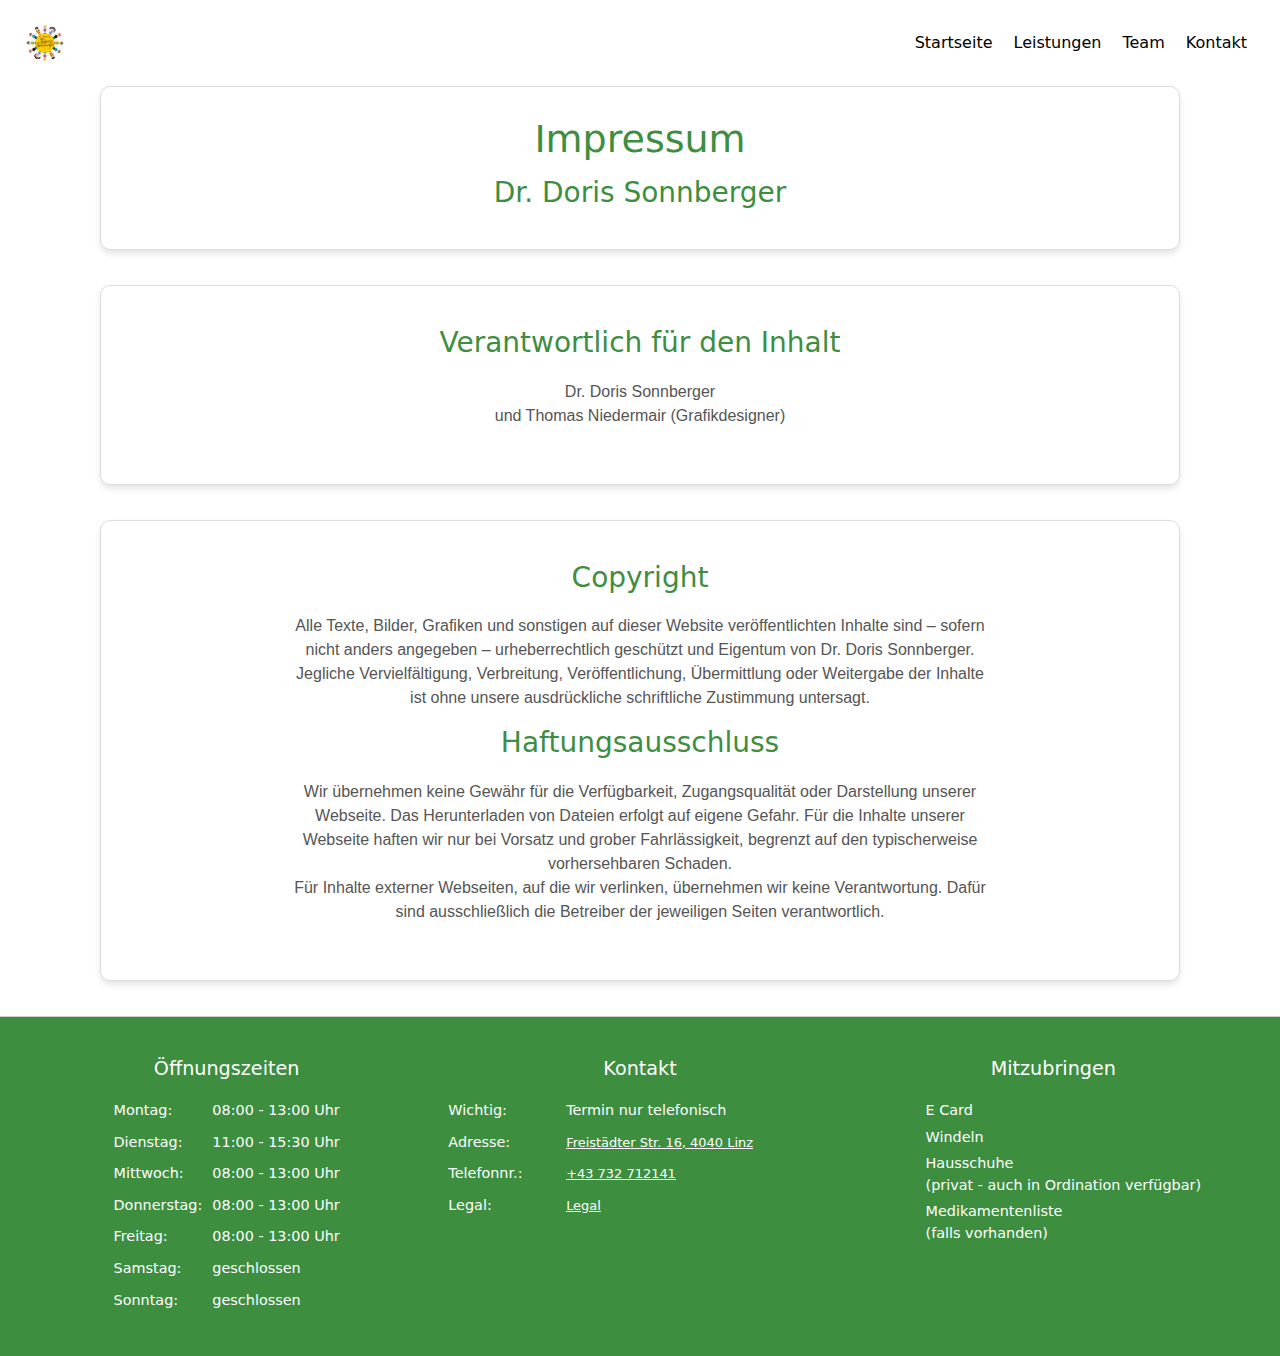
==== impressum.html @ 09838071 "erste Anpassungen" ====
<!doctype html>
<html>
<head>
<meta charset="UTF-8">
<title>DorisSonnbergerWebsite</title>

<meta name="viewport" content="width=device-width, initial-scale=1.0">
	
	<!-- Latest compiled and minified CSS -->
<link href="Datein/bootstrap-5.1.3-dist/css/bootstrap.min.css" rel="stylesheet">

	<!-- Latest compiled JavaScript -->
<script src="Datein/bootstrap-5.1.3-dist/js/bootstrap.bundle.min.js" rel="stylesheet"></script>
	
<link href="styles.css" rel="stylesheet" type="text/css">
	
	<!--FavIcon-->
<link rel="icon" type="image/x-icon" href="Datein/Logo.png">
	
	<!--FontAwsome-->
<link href="Datein/fontawesome-free-6.0.0-beta2-web/css/all.min.css" rel="stylesheet">
	
 <style>
	  .navbar-nav {margin-left: auto;}
 </style>
 <link rel="icon" type="image/x-icon" href="Datein/Bilder/Logo/Logo.png">
</head>
	
<body>
<div class="content fade-in">
<header>
	<div class="header">
		
<!-- Anfang Navbar-->
<nav class="navbar navbar-expand-md">
  <div class="container-fluid">

    <a class="navbar-brand" href="index.html"> 
		<img src="Datein/Bilder/Logo/sonnberger logo.png" alt="Logo" width="50px">
	</a>
	  
		<button class="navbar-toggler" type="button" data-bs-toggle="collapse" data-bs-target="#collapsibleNavbar">
			<span class="navbar-toggler-icon"></span>
		</button>
	  
    <div class="collapse navbar-collapse" id="collapsibleNavbar">
		
		<ul class="navbar-nav ml-auto ">
			<li class="nav-item">
			  <a class="nav-link" href="index.html">Startseite</a>
			</li>
			<li class="nav-item">
			  <a class="nav-link" href="leistungen.html">Leistungen</a>
			</li>
			<li class="nav-item">
			  <a class="nav-link" href="team.html">Team</a>
			</li>
			<li class="nav-item">
			  <a class="nav-link" href="kontakt.html">Kontakt</a>
			</li> 
     	</ul>
		
	</div>
  </div>
</nav>
<!-- Ende Navbar-->
		
	</div>
</header>
	

<!-- Legales -->
<section id="legal-section">
	<div class="legal-box">
		<h1>Impressum</h1>
		<h2>Dr. Doris Sonnberger</h2>
	</div>
</section>

<section id="legal-section">
	<div class="legal-box">
		<h2>Verantwortlich für den Inhalt</h2>
		<p>Dr. Doris Sonnberger <br>
			und Thomas Niedermair (Grafikdesigner)</p>
		</div>
</section>

<section id="legal-section">
	<div class="legal-box">
		<h2>Copyright</h3>
		<p>Alle Texte, Bilder, Grafiken und sonstigen auf dieser Website veröffentlichten Inhalte sind – sofern nicht anders angegeben – urheberrechtlich geschützt und Eigentum von Dr. Doris Sonnberger. 
			<br>Jegliche Vervielfältigung, Verbreitung, Veröffentlichung, Übermittlung oder Weitergabe der Inhalte ist ohne unsere ausdrückliche schriftliche Zustimmung untersagt.</p>
		<h2>Haftungsausschluss</h2>
		<p>Wir übernehmen keine Gewähr für die Verfügbarkeit, Zugangsqualität oder Darstellung unserer Webseite. Das Herunterladen von Dateien erfolgt auf eigene Gefahr. Für die Inhalte unserer Webseite haften wir nur bei Vorsatz und grober Fahrlässigkeit, begrenzt auf den typischerweise vorhersehbaren Schaden. 
			<br> Für Inhalte externer Webseiten, auf die wir verlinken, übernehmen wir keine Verantwortung. Dafür sind ausschließlich die Betreiber der jeweiligen Seiten verantwortlich.</p>
		
	</div>
</section>



<!--footer-->
<footer class="footer">
	<div class="footer-column">
		<h4>Öffnungszeiten</h4>
		<table class="opening-hours-footer">
			<tr>
				<td>Montag:</td>
				<td>08:00 - 13:00 Uhr</td>
			</tr>
			<tr>
				<td>Dienstag:</td>
				<td>11:00 - 15:30 Uhr</td>
			</tr>
			<tr>
				<td>Mittwoch:</td>
				<td>08:00 - 13:00 Uhr</td>
			</tr>
			<tr>
				<td>Donnerstag:</td>
				<td>08:00 - 13:00 Uhr</td>
			</tr>
			<tr>
				<td>Freitag:</td>
				<td>08:00 - 13:00 Uhr</td>
			</tr>
			<tr>
				<td>Samstag:</td>
				<td>geschlossen</td>
			</tr>
			<tr>
				<td>Sonntag:</td>
				<td>geschlossen</td>
			</tr>
		</table>
	</div>
	<div class="footer-column">
	  <h4>Kontakt</h4>
	  <table class="contact-table">
		  <tr>
			  <td>Wichtig:</td>
			  <td>Termin nur telefonisch</td>
		  </tr>
		  <tr>
			  <td>Adresse:</td>
			  <td><a href="https://maps.app.goo.gl/3FCuXQUCdvcTWkcQA" target="_blank">
				  Freistädter Str. 16, 4040 Linz
			  </a></td>
		  </tr>
		  <tr>
			  <td>Telefonnr.:</td>
			  <td><a href="tel:+43732712141">+43 732 712141</a></td>
		  </tr>
		  <tr>
			  <td>Legal:</td>
			  <td><a href="legal.html" target="_blank">Legal</a></td>
		  </tr>
	  </table>
	</div>
	<div class="footer-column">
		<h4>Mitzubringen</h4>
		<ul>
			<li>E Card</li>
			<li>Windeln</li>
			<li>Hausschuhe <br>
			  (privat - auch in Ordination verfügbar)</li>
      		<li>Medikamentenliste <br>
        		(falls vorhanden)</li>
		</ul>
	</div>
</footer>

</div>
</body>
</html>
---- styles.css ----
/* merriweather-regular - latin */
@font-face {
  font-family: 'Merriweather';
  font-style: normal;
  font-weight: 400;
  src: url('../Angabe/fonts/merriweather-v30-latin/merriweather-v30-latin-regular.eot'); /* IE9 Compat Modes */
  src: local(''),
       url('../Angabe/fonts/merriweather-v30-latin/merriweather-v30-latin-regular.eot?#iefix') format('embedded-opentype'), /* IE6-IE8 */
       url('../Angabe/fonts/merriweather-v30-latin/merriweather-v30-latin-regular.woff2') format('woff2'), /* Super Modern Browsers */
       url('../Angabe/fonts/merriweather-v30-latin/merriweather-v30-latin-regular.woff') format('woff'), /* Modern Browsers */
       url('../Angabe/fonts/merriweather-v30-latin/merriweather-v30-latin-regular.ttf') format('truetype'), /* Safari, Android, iOS */
       url('../Angabe/fonts/merriweather-v30-latin/merriweather-v30-latin-regular.svg#Merriweather') format('svg'); /* Legacy iOS */
}
/* merriweather-italic - latin */
@font-face {
  font-family: 'Merriweather';
  font-style: italic;
  font-weight: 400;
  src: url('../Angabe/fonts/merriweather-v30-latin/merriweather-v30-latin-italic.eot'); /* IE9 Compat Modes */
  src: local(''),
       url('../Angabe/fonts/merriweather-v30-latin/merriweather-v30-latin-italic.eot?#iefix') format('embedded-opentype'), /* IE6-IE8 */
       url('../Angabe/fonts/merriweather-v30-latin/merriweather-v30-latin-italic.woff2') format('woff2'), /* Super Modern Browsers */
       url('../Angabe/fonts/merriweather-v30-latin/merriweather-v30-latin-italic.woff') format('woff'), /* Modern Browsers */
       url('../Angabe/fonts/merriweather-v30-latin/merriweather-v30-latin-italic.ttf') format('truetype'), /* Safari, Android, iOS */
       url('../Angabe/fonts/merriweather-v30-latin/merriweather-v30-latin-italic.svg#Merriweather') format('svg'); /* Legacy iOS */
}

/* montserrat-200 - latin */
@font-face {
  font-family: 'Montserrat';
  font-style: normal;
  font-weight: 200;
  src: url('../Angabe/fonts/montserrat-v25-latin/montserrat-v25-latin-200.eot'); /* IE9 Compat Modes */
  src: local(''),
       url('../Angabe/fonts/montserrat-v25-latin/montserrat-v25-latin-200.eot?#iefix') format('embedded-opentype'), /* IE6-IE8 */
       url('../Angabe/fonts/montserrat-v25-latin/montserrat-v25-latin-200.woff2') format('woff2'), /* Super Modern Browsers */
       url('../Angabe/fonts/montserrat-v25-latin/montserrat-v25-latin-200.woff') format('woff'), /* Modern Browsers */
       url('../Angabe/fonts/montserrat-v25-latin/montserrat-v25-latin-200.ttf') format('truetype'), /* Safari, Android, iOS */
       url('../Angabe/fonts/montserrat-v25-latin/montserrat-v25-latin-200.svg#Montserrat') format('svg'); /* Legacy iOS */
}
/* montserrat-regular - latin */
@font-face {
  font-family: 'Montserrat';
  font-style: normal;
  font-weight: 400;
  src: url('../Angabe/fonts/montserrat-v25-latin/montserrat-v25-latin-regular.eot'); /* IE9 Compat Modes */
  src: local(''),
       url('../Angabe/fonts/montserrat-v25-latin/montserrat-v25-latin-regular.eot?#iefix') format('embedded-opentype'), /* IE6-IE8 */
       url('../Angabe/fonts/montserrat-v25-latin/montserrat-v25-latin-regular.woff2') format('woff2'), /* Super Modern Browsers */
       url('../Angabe/fonts/montserrat-v25-latin/montserrat-v25-latin-regular.woff') format('woff'), /* Modern Browsers */
       url('../Angabe/fonts/montserrat-v25-latin/montserrat-v25-latin-regular.ttf') format('truetype'), /* Safari, Android, iOS */
       url('../Angabe/fonts/montserrat-v25-latin/montserrat-v25-latin-regular.svg#Montserrat') format('svg'); /* Legacy iOS */
}
/* montserrat-800 - latin */
@font-face {
  font-family: 'Montserrat';
  font-style: normal;
  font-weight: 800;
  src: url('../Angabe/fonts/montserrat-v25-latin/montserrat-v25-latin-800.eot'); /* IE9 Compat Modes */
  src: local(''),
       url('../Angabe/fonts/montserrat-v25-latin/montserrat-v25-latin-800.eot?#iefix') format('embedded-opentype'), /* IE6-IE8 */
       url('../Angabe/fonts/montserrat-v25-latin/montserrat-v25-latin-800.woff2') format('woff2'), /* Super Modern Browsers */
       url('../Angabe/fonts/montserrat-v25-latin/montserrat-v25-latin-800.woff') format('woff'), /* Modern Browsers */
       url('../Angabe/fonts/montserrat-v25-latin/montserrat-v25-latin-800.ttf') format('truetype'), /* Safari, Android, iOS */
       url('../Angabe/fonts/montserrat-v25-latin/montserrat-v25-latin-800.svg#Montserrat') format('svg'); /* Legacy iOS */
}

/* montserrat-900 - latin */
@font-face {
  font-family: 'Montserrat';
  font-style: normal;
  font-weight: 900;
  src: url('../Abgabe/fonts/montserrat-v25-latin/montserrat-v25-latin-900.eot'); /* IE9 Compat Modes */
  src: local(''),
       url('../Abgabe/fonts/montserrat-v25-latin/montserrat-v25-latin-900.eot?#iefix') format('embedded-opentype'), /* IE6-IE8 */
       url('../Abgabe/fonts/montserrat-v25-latin/montserrat-v25-latin-900.woff2') format('woff2'), /* Super Modern Browsers */
       url('../Abgabe/fonts/montserrat-v25-latin/montserrat-v25-latin-900.woff') format('woff'), /* Modern Browsers */
       url('../Abgabe/fonts/montserrat-v25-latin/montserrat-v25-latin-900.ttf') format('truetype'), /* Safari, Android, iOS */
       url('../Abgabe/fonts/montserrat-v25-latin/montserrat-v25-latin-900.svg#Montserrat') format('svg'); /* Legacy iOS */
}



html {
    scroll-behavior: smooth;}

html, body {
        width: 100%;
        overflow-x: hidden;}

/*Fade in Animation bei Webiste*/
.fade-in {
    animation: fadeIn 1s forwards;}
.fade-out {
    animation: fadeOut 1s forwards;}
@keyframes fadeIn {
    from {
        opacity: 0;}
    to {
        opacity: 1;}}
@keyframes fadeOut {
    from {
        opacity: 1;
    }
    to {
        opacity: 0;
    }}





/* Navbar Eigenschaften */
.navbar-nav a {
    font-weight: 400;
	color:black;
	margin-right: 5px;}

.navbar-nav a:hover {
	color:#3d8e3f;
	transform: scale(1);
	transition: 0.3s;}

.navbar-collapse {
    justify-content: flex-end;}

.navbar-nav {
    display: flex;
    flex-direction: column;}

.nav-link {
    text-align: right;
    transition: none;
    padding: 10px 15px;}

.navbar-toggler {
    border: none;}

.navbar-toggler .navbar-toggler-icon {
    background-color: transparent;
    width: 30px;
    height: 3px;
    position: relative;
    display: block;}

.navbar-toggler .navbar-toggler-icon:before,
.navbar-toggler .navbar-toggler-icon:after {
    content: '';
    background-color: black;
    display: block;
    height: 3px;
    width: 100%;
    position: absolute;
    left: 0;}

.navbar-toggler .navbar-toggler-icon:before {
    top: -8px;}

.navbar-toggler .navbar-toggler-icon:after {
    top: 8px;}

.navbar-toggler:focus {
    outline: none; 
    box-shadow: 0 0 0 0px rgba(0, 0, 0, 0.3);}
    
/* Aktive Seite hervorheben */
.navbar-nav .active {
    font-weight: bold;
    color: #4ea64f;
    border-bottom: 2px solid #4ea64f;
}

@media (prefers-color-scheme: dark) {
    .navbar-toggler .navbar-toggler-icon:before,
    .navbar-toggler .navbar-toggler-icon:after {
        background-color: #4ea64f;
    }

    .navbar-nav .active {
        color: #4ea64f;
        border-bottom: 2px solid #4ea64f;
    }
}

@media (prefers-color-scheme: light) {
    .navbar {
        background-color: white !important;
    }

    .navbar-nav a {
        color: black;
    }

    .navbar-toggler .navbar-toggler-icon:before,
    .navbar-toggler .navbar-toggler-icon:after {
        background-color: #3d8e3f;
    }

    .navbar-nav .active {
        color: #3d8e3f;
        border-bottom: 2px solid #3d8e3f;
    }
}
/* Header Eigenschaften */
.header {
	background-color:white;
	padding-top: 5px;
	padding-bottom: 5px;
	padding-right: 20px;
	padding-left: 20px;}

header h2 {
	text-align: center;
	font-family: Montserrat;
	font-weight: 800;
	font-size: 80px;
	color: whitesmoke;
	padding-top: 10px;
	padding-bottom: 40px;}

.header-text {
    text-align: center;}

header h4 {
	text-align: center;
	font-family: Merriweather;
	font-style: italic;
	color: whitesmoke;
	padding-top: 300px;}

#HinweisKrass {
    align-items: flex-start;
    border-radius: 10px;
    padding: 20px;
    margin-left: 70px;
    margin-right: 70px;
    box-shadow: 0 4px 6px rgba(0, 0, 0, 0.1);
    text-align: center;
    background-color: #3d8e3f;
    margin-bottom: 20px;}

#HinweisKrass h1 {
    text-align: center;
    color: #fff;
    margin-bottom: -10px;}

#HinweisKrass p {
    text-align: center;
    color: #fff;
    margin-bottom: -3px;}

#HinweisUrlaub {
    background-color: #fff;
    border-radius: 10px;
    padding: 20px;
    margin-left: 75px;
    margin-right: 75px;
    box-shadow: 0 4px 6px rgba(0, 0, 0, 0.1);
    text-align: center;
    background-color: #fff;
    margin-bottom: 20px;}

#HinweisUrlaub h1 {
    text-align: center;
    margin-bottom: -10px;}

#HinweisUrlaub p {
    margin-bottom: -3px;}

#HinweisPrivat {
    align-content: center ;
    background-color: #fff;
    border-radius: 10px;
    padding: 20px;
    margin-left: 75px;
    margin-right: 75px;
    box-shadow: 0 4px 6px rgba(0, 0, 0, 0.1);
    text-align: center;
    background-color: #fff;}

#HinweisPrivat h1 {
    text-align: center;
    margin-bottom: -10px;}

#HinweisPrivat{
    margin-bottom: -3px;}

@media (max-width: 768px) {
    #HinweisKrass {
        margin-left: 30px;
        margin-right: 30px;
    }

    #HinweisUrlaub {        
        margin-left: 30px;
        margin-right: 30px;
    }

    #HinweisPrivat {
        margin-left: 30px;
        margin-right: 30px;
    }}


#Öffnungszeiten {
    background-color: white;
    padding-top: 85px;
    padding-bottom: 30px;
    color: #3d8e3f;
    text-align: center;
	font-family:Sleep‚‚‚‚montserrat;
	font-style: normal;;}

@media (max-width: 800px) {
    #picture {
	background-repeat:no-repeat;
	background-size:auto;
	background-position: left;}}

.container-fluid {
	padding-left: 0;
	padding-right: 0;
align-items: center;}


#picture {
	background-image: url("Datein/kelly-sikkema-TtsKN6qSf9A-unsplash.jpg");
	background-repeat:no-repeat;
	background-size: cover;
	background-position: center;
	padding-bottom: 800px;
	margin-left: 0px;
	display: block;}

h2 {
        text-align: center;
        padding-top: 40px;
        padding-bottom: 10px;
    }
    
h3 {
        text-align: center;
        font-family: 'Montserrat', sans-serif;
        font-weight: 600;
        font-size: 60px;
    }
    
.leistungen-tabelle {
        width: 100%;
        border-collapse: collapse;
        margin-bottom: 40px;
        margin-top: 20px;
    }
    
.leistungen-tabelle thead {
        background-color: #4CAF50;
        color: white;
    }
    
.leistungen-tabelle th, .leistungen-tabelle td {
        padding: 12px;
        text-align: left;
        border: 1px solid #ddd;
    }
    
.leistungen-tabelle tbody tr:nth-child(even) {
        background-color: #f2f2f2;
    }
    
.leistungen-tabelle tbody tr:hover {
        background-color: #e0f7fa;
    }
    
p {
        text-align: center;
        font-family: 'Arial', sans-serif;
        color: #666;
        padding-top: 20px;
    }
#Portfolio {
	text-align: center;
	background-color: lightslategray;
	padding-bottom: 50px;
	padding-top: 50px;}

.circle {
	text-align: center;
	color: white;
	scale: 280%;
	padding-bottom: 20px;
	padding-top: 20px;
	padding-left: 1px;}

.fa-solid {
	border-radius: 50%;
	background-color: #3d8e3f;
	height: 25px;
	width: 25px;
	padding-top: 4px;}

.column {
	box-sizing: border-box !important;
	padding-bottom: 40px !important;
	padding: 0px !important;
	margin: 10px !important;
	padding-right: 0px !important;
	padding-left: 0px !important;}

#Services {
	padding-bottom: 100px;
	padding-top: 100px;}

#ScrollSection {
    display: flex;
    justify-content: space-around;
    margin-top: 20px;}
    
#ScrollSection h2 {
    cursor: pointer;}


#ScrollSection {
        background-color: white;
        color: black;}

#ScrollSection a:hover {
    color:#3d8e3f;
	transform: scale(1);
	transition: 0.3s;}

#ScrollSection h2 a {
        color: black;
        text-decoration: none;
        font-weight: normal;}

.portrait img {
    width: 100%;
    height: auto;
    aspect-ratio: 3 / 4; /* Einheitliches Verhältnis für alle Portraits */}

.details {
    padding: 15px;
    text-align: center;}

.details h3 {
    margin-bottom: 10px;
    font-size: 1.2em;
    color: #333;}

.details p {
    margin-bottom: 8px;
    font-size: 0.9em;
    color: #666;}


    
/* Kleinere Karten nebeneinander */
.small-cards {
    display: flex;
    justify-content: space-around;
    width: 100%;}

.card img {
    width: 100%;
    border-radius: 50%;
    margin-bottom: 15px;
}



.team-cards {
    display: flex;
    justify-content:center;
    gap: 30px; /* Gleichmäßiger Abstand zwischen den Karten */
    flex-wrap: wrap;
    width: 100%;
}

.doctor {box-shadow: 0 4px 8px rgba(199, 149, 21, 0.1);}

.leistungen-cards {
    display: flex;
    flex-wrap: wrap;
    justify-content: space-between;
    gap: 30px; /* Mehr Platz zwischen den Karten */
}

#Leistungen {
    padding-top: 50px;
    padding-bottom: 80px;
}


/* Responsive Design: Anpassung für mobile Geräte */
@media (max-width: 768px) {
    .leistungen-cards {
        justify-content: center; /* Zentriert die Karten auf mobilen Geräten */
    }
    
    .card {
        width: 100%; /* Karten nehmen die volle Breite auf mobilen Geräten ein */
        max-width: 500px; /* Optional: Setze eine maximale Breite für die Karten */
    }
}

.card {
    background-color: #ffffff;
    border: 1px solid #ddd;
    border-radius: 8px;
    width: 30%; /* Jede Karte nimmt 30% der Breite ein */
    padding: 20px;
    box-shadow: 0 4px 8px rgba(0, 0, 0, 0.1);
    text-align: center;
    transition: transform 0.3s ease-in-out; /* Übergang auch im normalen Zustand */}

.card h3 {
    font-size: 18px;
    margin-bottom: -6px;}

.card:hover {
    transform: translateY(-10px);}
    

.details {
    text-align: center;
}

.dauer {margin-top: 20px; /* Mehr Abstand zum restlichen Text */
            font-weight: bold;
            color: #4CAF50;}

/* Responsive Design für Mobilgeräte */
@media (max-width: 768px) {
    .team-cards {
        flex-direction: column;
        align-items: center;
        gap: 20px; /* Gleicher Abstand zwischen den Karten auf mobilen Geräten */
    }

    .card {
        width: 75%;
        max-width: 500px; /* Optional: Setze eine maximale Breite für die Karten */
    }
}

#Portraits {
    padding-top: 85px;
    padding-bottom: 70px;;}

/* Footer Styling */
.footer {
    background-color: #3d8e3f;
    padding: 30px 20px;
    display: flex;
    justify-content: space-between;
    align-items: flex-start;
    flex-wrap: wrap;
    border-top: 0.5px solid #ccc;
}

.footer-column {
    flex: 1;
    margin: 10px;
    min-width: 200px;
    display: flex;
    flex-direction: column;
    align-items: center; /* Zentriert den Inhalt der Spalte */
}

.footer-column h4 {
    font-size: 1.2em;
    margin-bottom: 15px;
    color: #fff;
    text-align: center;
}

.footer-column p, .footer-column li {
    font-size: 0.9em;
    color: #fff;
    margin: 5px 0;
}

.footer-column a {
    font-size: 0.9em;
    color: #007bff;
    text-decoration:underline;
}

.footer-column a:hover {
    text-decoration: underline;
}

.footer-column ul {
    color: #fff;
    list-style-type:none;
    padding-left: 20px;
}

.opening-hours {
    border-spacing: 10px 5px;
    margin: 0 auto; /* Zentriert die Tabelle horizontal */
}

.opening-hours-footer td {
    font-size: 0.9em;
    color: #fff;
    padding: 5px;
}

.opening-hours td {
    font-size: 0.9em;
    color: black;
    padding: 5px;
}

/* Kontakt Tabelle Styling */
.contact-table {
    width: 100%; /* Nutzt die volle Breite der Spalte */
    border-spacing: 10px 5px; /* Platz zwischen den Zellen */
}

.contact-table td {
    padding-left: 30px;
    font-size: 0.9em;
    color: #fff;
    padding: 5px;
}

.contact-table a {
    color: #fff;
    text-decoration: underline;
}

.contact-table a:hover {
    text-decoration: underline;
}

/* Responsive Anpassungen */
@media (max-width: 768px) {
    .footer {
        flex-direction: column;
        text-align: left;
    }

    .footer-column {
        margin-bottom: 20px;
        align-items: flex-start; /* Links ausrichten auf kleinen Bildschirmen */
    }

    .footer-column ul {
        margin-left: -15px;
    }

    .footer-column h4 {
        text-align: center; /* Mittig zentriert */
        padding: 0;         /* Kein Padding auf mobilen Geräten */
        margin: 0 0 15px 0; /* Keine extra Ränder */
    }

    .footer-column p, .footer-column ul {
        text-align: left; /* Links ausgerichtet auf mobilen Geräten */
    }

    .opening-hours {
        margin: 0; /* Öffnungszeiten Tabelle linksbündig */
    }

    .opening-hours td {
        text-align: left; /* Links ausgerichtete Öffnungszeiten */
    }

    /* Links ausgerichtete Kontakt-Spalte */
    .contact-table {
        text-align: left; /* Links ausgerichtet */
    }

    .contact-table td {
        text-align: left; /* Links ausgerichteter Text */
    }
}


––––––––––––––––––––––––––––
/* Allgemeine Layout-Einstellungen */
#Kontakt {
    padding: 50px 0;
}

/* Galerie-Sektion */
.carousel-section {
    box-shadow: 0 4px 8px rgba(0, 0, 0, 0.1);
    margin-bottom: 40px;
    margin-top: 40px;
    border-radius: 8px;
}

.carousel-container {
    width: 100%; /* Macht die Galerie so breit wie die anderen Sektionen */
    margin: 0 auto;
}

/* Kontaktinformationen */
.contact-info {
    background-color: #f9f9f9;
    padding: 20px;
    border-radius: 8px;
    margin-bottom: 30px;
    box-shadow: 0 4px 8px rgba(0, 0, 0, 0.1);
}

.contact-info h2 {
    margin-bottom: 0px;
}

.contact-info p {
    font-size: 1.1em;
}

/* Was mitzubringen ist */
.what-to-bring {
    background-color: #3d8e3f;
    padding: 20px;
    border-radius: 8px;
    text-align: center;
    box-shadow: 0 4px 8px rgba(0, 0, 0, 0.1);
}

.what-to-bring h2 {
    margin-top: -30px;
    margin-bottom: 15px;
    color: #fff;}

.what-to-bring ul {
    list-style-type: none ; /* Entfernt die Standard-Aufzählungspunkte */
    padding-left: 0;
    margin: 0 auto; /* Zentriert die Liste innerhalb der Sektion */
    max-width: 90%; /* Begrenzte Breite für bessere Lesbarkeit auf mobilen Geräten */
}

.what-to-bring li {
    color: #fff;
    font-size: 1.1em;
    margin-bottom: 8px;
    display: flex;
    align-items: center;
    justify-content: center;
    gap: 8px; /* Abstand zwischen Punkt und Text */
}

.what-to-bring li::before {
    content: ''; /* Fügt einen Aufzählungspunkt hinzu */
    font-size: 1.5em;
    color: #333; /* Farbe des Punktes */
}

/* Mobile Anpassungen */
@media (max-width: 768px) {
    #Kontakt {
        padding: 30px 0;
        width: 75%;
    }

    .carousel-section {
        margin-bottom: 30px;
        box-shadow: 0 4px 8px rgba(0, 0, 0, 0.1);
    }

    .contact-info {
        padding: 15px;
        font-size: 1em; /* Kleinere Schrift für bessere Lesbarkeit */
        box-shadow: 0 4px 8px rgba(0, 0, 0, 0.1);
    }

    .what-to-bring {
        padding: 15px;
        box-shadow: 0 4px 8px rgba(0, 0, 0, 0.1);
    }

    .what-to-bring h2 {
        font-size: 1.3em; /* Kleinere Schriftgröße für den Titel */
    }

    .what-to-bring li {
        font-size: 1em; /* Kleinere Schriftgröße für die Listenpunkte */
    }

    .what-to-bring li::before {
        font-size: 1.2em; /* Kleinere Aufzählungspunkte */
    }
}


.contact-box {
    background-color: #fff;
    border: 1px solid #ddd;
    border-radius: 10px;
    padding: 20px;
    padding-right: 295px;
    padding-left: 295px;
    margin-left: 20px;
    margin-right: 20px;
    box-shadow: 0 4px 6px rgba(0, 0, 0, 0.1);
    text-align: center;
    background-color: #3d8e3f;
}

#contact-box {
    display: flex;
    justify-content: center;
    gap: px;
    margin-top: -20px;
    padding-top: 40px;
}


#contact-box h3 {
    color: #fff;
    margin-bottom: 5px;
    font-size: 30px;
}

#contact-box p {
    color: #fff;
}

#contact-box ul {
    list-style: none;
    padding: 0;
    color: #555;
}

#contact-box li {
    margin: 5px 0;
}

#contact-box button {
    background-color:#fff;
    color: #3d8e3f;
    border: none;
    padding: 10px 20px;
    font-size: 16px;
    border-radius: 5px;
    cursor: pointer;
    transition: background-color 0.3s ease;
    margin-top: 10px;
}

#contact-box button:hover {
    background-color: #4ea94f;
    color: #fff;
}

/* Responsivität für mobile Geräte und Tablets */
@media (max-width: 1024px) {
    .contact-box {
        margin-right: 60px; /* Abstand zu den Seitenrändern */
        margin-left: 60px;
        padding: 15px; /* Weniger Padding auf kleineren Bildschirmen */
    }

    #contact-box h3 {
        font-size: 24px; /* Kleinere Schriftgröße für Überschrift */
    }

    #contact-box button {
        font-size: 14px; /* Kleinere Schriftgröße für Button */
    }
}

/* Spezifische Anpassungen für Smartphones */
@media (max-width: 768px) {
    .contact-box {
        margin-right: 60px; /* Weniger Abstand zu den Seitenrändern */
        margin-left: 60px;
        padding: 15px; /* Noch weniger Padding auf sehr kleinen Bildschirmen */
    }

    #contact-box h3 {
        font-size: 24px; /* Noch kleinere Schriftgröße für Überschrift */
    }

    #contact-box button {
        font-size: 14px; /* Noch kleinere Schriftgröße für Button */
    }
}


/* Allgemeines Box-Design */
.box {
    background-color: #fff;
    border: 1px solid #ddd;
    border-radius: 10px;
    padding: 40px;
    margin-left: 70px;
    margin-right: 70px;
    box-shadow: 0 4px 6px rgba(0, 0, 0, 0.1);
    text-align: center;
}

/* Neue Sektion */
#about-section {
    display: flex;
    justify-content: center;
    align-items: center;
    gap: 20px;
    padding: 30px 0;
}

#about-section .left-box {
    flex: 2;
    background-color: #fff;
    border: 1px solid #ddd;
    border-radius: 10px;
    padding: 40px;
    margin-left: 70px;
    margin-right: -70px;
    box-shadow: 0 4px 6px rgba(0, 0, 0, 0.1);
    text-align: center;
    height: 300px;
    width: 200px;
    padding-top: 80px;
    padding-right: 60px;
    padding-left: 60px;
}

#about-section h2 {
    color: #3d8e3f;
    margin-bottom: 15px;
    font-size: 30px;
    margin-bottom: -5px;
    margin-top: -40px;
}

#about-section p {
    font-size: 16px;
    color: #555;
    line-height: 1.6;
}

#about-section .right-box {
    flex: 2;
    background-color: #fff;
    border: 1px solid #ddd;
    border-radius: 10px;
    padding: 20px;
    margin-left: 70px;
    margin-right: 70px;
    box-shadow: 0 4px 6px rgba(0, 0, 0, 0.1);
    text-align: center;
    height: 300px;
    width: 300px;
}

#about-section .right-box img {
    width: auto;
    height: 260px;
    object-fit:fill;
}

@media (max-width: 768px) {
    #about-section {
        flex-direction: column;
        text-align: center;
        margin-left: -40px;
        margin-right: -40px;
    }

    #about-section .right-box img {
        width: 350px;
        width: ;
    }
}


/* Kontaktbereich mit Boxen */
#contact-section {
    display: flex;
    justify-content: center;
    gap: 20px;
    padding-bottom: 30px;
}

#contact-section .box {
    flex: 1;
}

#contact-section h2 {
    color: #3d8e3f;
    margin-bottom: 15px;
    font-size: 30px;
    margin-bottom: -5px;
    margin-top: -40px;
}

#contact-section p {
    font-size: 16px;
    color: #555;
    padding-left: 150px;
    padding-right: 150px;}

#contact-section ul {
    list-style: none;
    padding: 0;
    color: #555;
}

#contact-section li {
    margin: 5px 0;
}

#contact-section button {
    background-color: #3d8e3f;
    color: #fff;
    border: none;
    padding: 10px 20px;
    font-size: 16px;
    border-radius: 5px;
    cursor: pointer;
    transition: background-color 0.3s ease;
    margin-top: 10px;
}

#contact-section button:hover {
    background-color: #3d8e3f;
}

@media (max-width: 768px) {
    #contact-section p {
        padding-left: 5px;
        padding-right: 5px;}

     #contact-section {
        margin-left: -40px;
        margin-right: -40px;}}



/* Wahlarzt-Info */
#wahlarzt-section {
    display: flex;
    justify-content: center;
    gap: 20px;
    padding-bottom: 30px;}

#wahlarzt-section h2 {
    font-size: 30px;
    color: #3d8e3f;
    margin-bottom: -5px;
    margin-top: -40px;}

#wahlarzt-section p {
    font-size: 16px;
    color: #555;
    padding-left: 150px;
    padding-right: 150px;
    margin-bottom: -5px;}

@media (max-width: 768px) {
    #wahlarzt-section p {
        padding-left: 5px;
        padding-right: 5px;}
        
     #wahlarzt-section {
        margin-left: -40px;
        margin-right: -40px;}}

/* Responsivität */
@media (max-width: 768px) {
    #contact-section {
        flex-direction: column;
    }

    #contact-section .box {
        max-width: 100%;
    }

    .welcome-content {
        flex-direction: column;
    }

    .text-box,
    .image-box {
        flex: none;
        width: 100%;
    }

    .welcome-image {
        max-width: 100%;
    }}


/* Styling für "Legal" Tab */ 
.legal-box {
    background-color: #fff;
    border: 1px solid #ddd;
    border-radius: 10px;
    padding: 40px;
    margin-left: 100px;
    margin-right: 100px;
    box-shadow: 0 4px 6px rgba(0, 0, 0, 0.1);
    text-align: center;}

@media (max-width: 768px) {
    .legal-box {
        background-color: #fff;
        border: 1px solid #ddd;
        border-radius: 10px;
        padding: 40px;
        margin-left: 25px;
        margin-right: 25px;
        box-shadow: 0 4px 6px rgba(0, 0, 0, 0.1);
        text-align: center;
    }

    #legal-section p {
        padding-left: 10px;
        padding-right: 10px;
    }}

#legal-section {
    padding-bottom: 35px;}

#legal-section h1 {
    font-size: 38px;
    color: #3d8e3f;
    margin-top: -10px;
    padding-bottom: 5px;}

#legal-section h2 {
    font-size: 28px;
    color: #3d8e3f;
    margin-bottom: -10px;
    margin-top: -40px;}

#legal-section p {
    padding-left: 150px;
    padding-right: 150px;
    font-size: 16px;
    color: #555;}

@media (max-width: 768px) {
#legal-section p {
    padding-left: 5px;
    padding-right: 5px;}}
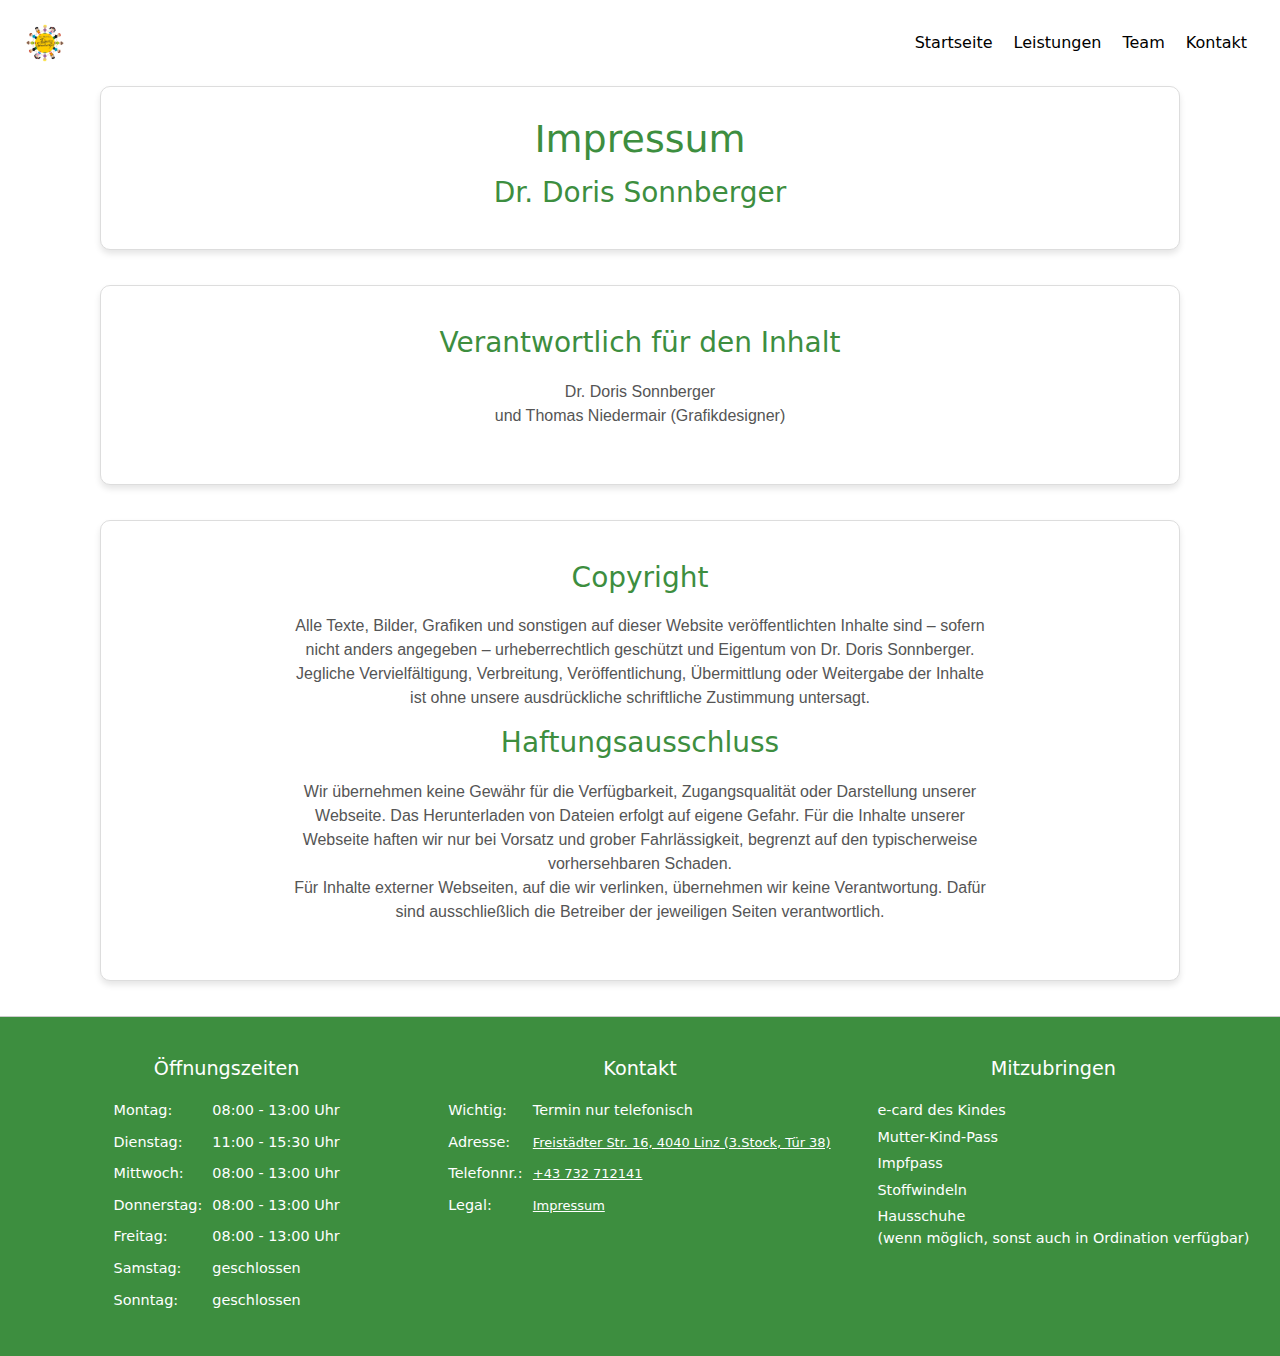
==== commit 2cb0dec0: "footer für alle seiten" ====
--- a/impressum.html
+++ b/impressum.html
@@ -144,7 +144,7 @@
 		  <tr>
 			  <td>Adresse:</td>
 			  <td><a href="https://maps.app.goo.gl/3FCuXQUCdvcTWkcQA" target="_blank">
-				  Freistädter Str. 16, 4040 Linz
+				  Freistädter Str. 16, 4040 Linz (3.Stock, Tür 38)
 			  </a></td>
 		  </tr>
 		  <tr>
@@ -153,19 +153,18 @@
 		  </tr>
 		  <tr>
 			  <td>Legal:</td>
-			  <td><a href="legal.html" target="_blank">Legal</a></td>
+			  <td><a href="impressum.html" target="_blank">Impressum</a></td>
 		  </tr>
 	  </table>
 	</div>
 	<div class="footer-column">
 		<h4>Mitzubringen</h4>
 		<ul>
-			<li>E Card</li>
-			<li>Windeln</li>
-			<li>Hausschuhe <br>
-			  (privat - auch in Ordination verfügbar)</li>
-      		<li>Medikamentenliste <br>
-        		(falls vorhanden)</li>
+			<li> e-card des Kindes</li>
+      		<li>Mutter-Kind-Pass</li>
+      		<li>Impfpass</li>
+	  		<li>Stoffwindeln</li>
+      		<li>Hausschuhe <br>(wenn möglich, sonst auch in Ordination verfügbar)</li>
 		</ul>
 	</div>
 </footer>
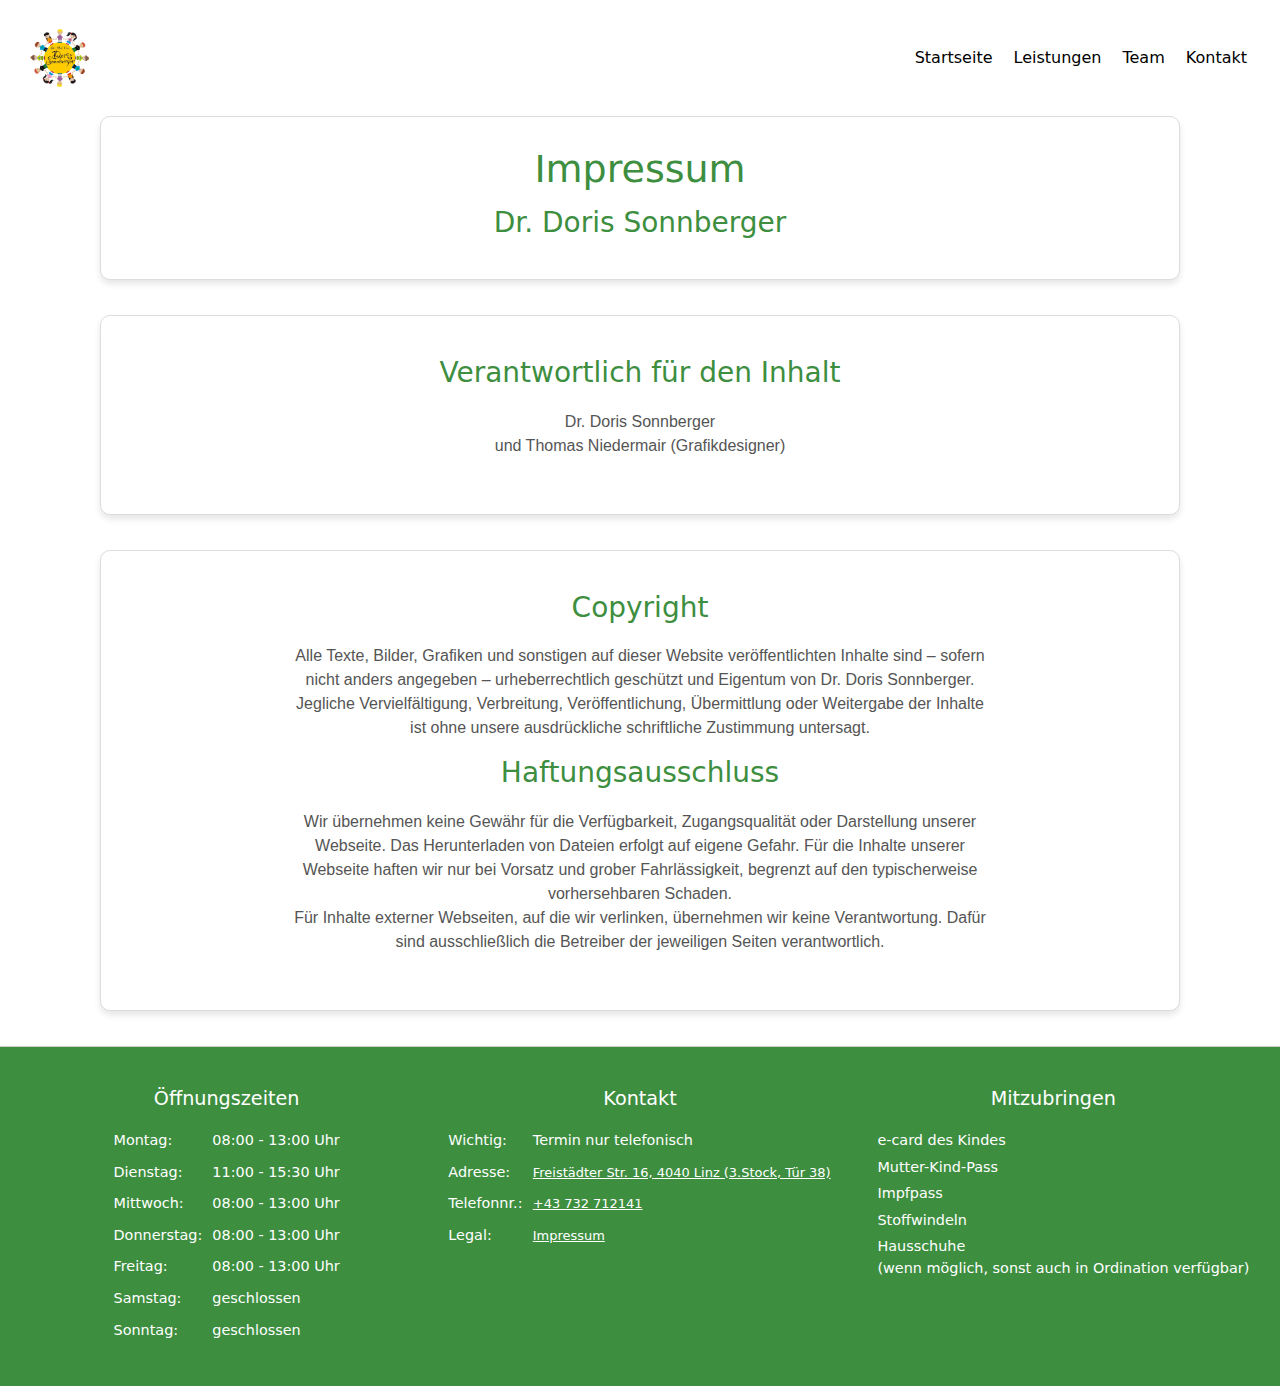
==== commit f4d3abda: "Team Bilder" ====
--- a/impressum.html
+++ b/impressum.html
@@ -36,7 +36,7 @@
   <div class="container-fluid">
 
     <a class="navbar-brand" href="index.html"> 
-		<img src="Datein/Bilder/Logo/sonnberger logo.png" alt="Logo" width="50px">
+		<img src="Datein/Bilder/Logo/sonnberger logo.png" alt="Logo" width="80px">
 	</a>
 	  
 		<button class="navbar-toggler" type="button" data-bs-toggle="collapse" data-bs-target="#collapsibleNavbar">
--- a/styles.css
+++ b/styles.css
@@ -173,7 +173,7 @@
 @media (prefers-color-scheme: dark) {
     .navbar-toggler .navbar-toggler-icon:before,
     .navbar-toggler .navbar-toggler-icon:after {
-        background-color: #4ea64f;
+        background-color: #40d142;
     }
 
     .navbar-nav .active {
@@ -323,14 +323,7 @@
 align-items: center;}
 
 
-#picture {
-	background-image: url("Datein/kelly-sikkema-TtsKN6qSf9A-unsplash.jpg");
-	background-repeat:no-repeat;
-	background-size: cover;
-	background-position: center;
-	padding-bottom: 800px;
-	margin-left: 0px;
-	display: block;}
+
 
 h2 {
         text-align: center;
@@ -462,8 +455,9 @@
 
 .card img {
     width: 100%;
-    border-radius: 50%;
     margin-bottom: 15px;
+    border-radius: 10px;
+    padding-bottom: 15px;
 }
 
 
@@ -635,6 +629,21 @@
     text-decoration: underline;
 }
 
+
+.opening-hours-contact {
+    margin-top: 20px;
+    font-size: 0.9em;
+    padding: 5px;
+    align-content: left;
+    margin: 0 auto; /* Zentriert die Tabelle horizontal */
+    text-align: left;
+}
+.opening-hours-contact td {
+    padding: 5px;
+    align-content: left;
+}
+
+
 /* Responsive Anpassungen */
 @media (max-width: 768px) {
     .footer {
@@ -680,24 +689,13 @@
 }
 
 
+
 ––––––––––––––––––––––––––––
 /* Allgemeine Layout-Einstellungen */
 #Kontakt {
     padding: 50px 0;
 }
 
-/* Galerie-Sektion */
-.carousel-section {
-    box-shadow: 0 4px 8px rgba(0, 0, 0, 0.1);
-    margin-bottom: 40px;
-    margin-top: 40px;
-    border-radius: 8px;
-}
-
-.carousel-container {
-    width: 100%; /* Macht die Galerie so breit wie die anderen Sektionen */
-    margin: 0 auto;
-}
 
 /* Kontaktinformationen */
 .contact-info {
@@ -917,8 +915,7 @@
     box-shadow: 0 4px 6px rgba(0, 0, 0, 0.1);
     text-align: center;
     height: 300px;
-    width: 200px;
-    padding-top: 80px;
+    padding-top: 60px;
     padding-right: 60px;
     padding-left: 60px;
 }
@@ -957,17 +954,73 @@
     object-fit:fill;
 }
 
-@media (max-width: 768px) {
+
+
+@media (max-width: 1270px) {
+    #about-section .left-box {
+        height: 400px;
+        padding-top: 80px;
+        padding-right: 40px;
+        padding-left: 40px;
+    } 
+
+    #about-section .right-box {
+        width: 340px;
+        height: 400px;
+        display: flex; /* Flexbox aktivieren */
+        justify-content: center; /* Horizontal zentrieren */
+        align-items: center; /* Vertikal zentrieren */
+    }
+    
+    #about-section .right-box img {
+        width:300px;
+        height: auto;
+    }
+}
+
+
+@media (max-width: 980px) {
+    #about-section .left-box {
+        height: 600px;
+    } 
+
+    #about-section .right-box {
+        width: 340px;
+        height: 600px;
+        display: flex; /* Flexbox aktivieren */
+        justify-content: center; /* Horizontal zentrieren */
+        align-items: center; /* Vertikal zentrieren */
+    }
+    
+    #about-section .right-box img {
+        width: 300px;
+        height: auto;
+    }
+}
+
+@media (max-width: 768px) { 
+    #about-section .left-box {
+        flex: 2;        
+        text-align: center;
+        margin-left: 225px;
+        margin-right: 225px;
+    } 
+
     #about-section {
         flex-direction: column;
         text-align: center;
-        margin-left: -40px;
-        margin-right: -40px;
+        margin-left: -200px; /* Abstand komplett entfernt */
+        margin-right: -200px; /* Abstand komplett entfernt */
+    }
+
+    #about-section .right-box {
+        width: 347px;
+        height: auto;
     }
 
     #about-section .right-box img {
-        width: 350px;
-        width: ;
+        width: 300px;
+        height: auto;
     }
 }
 
@@ -1033,8 +1086,7 @@
         margin-left: -40px;
         margin-right: -40px;}}
 
-
-
+    
 /* Wahlarzt-Info */
 #wahlarzt-section {
     display: flex;
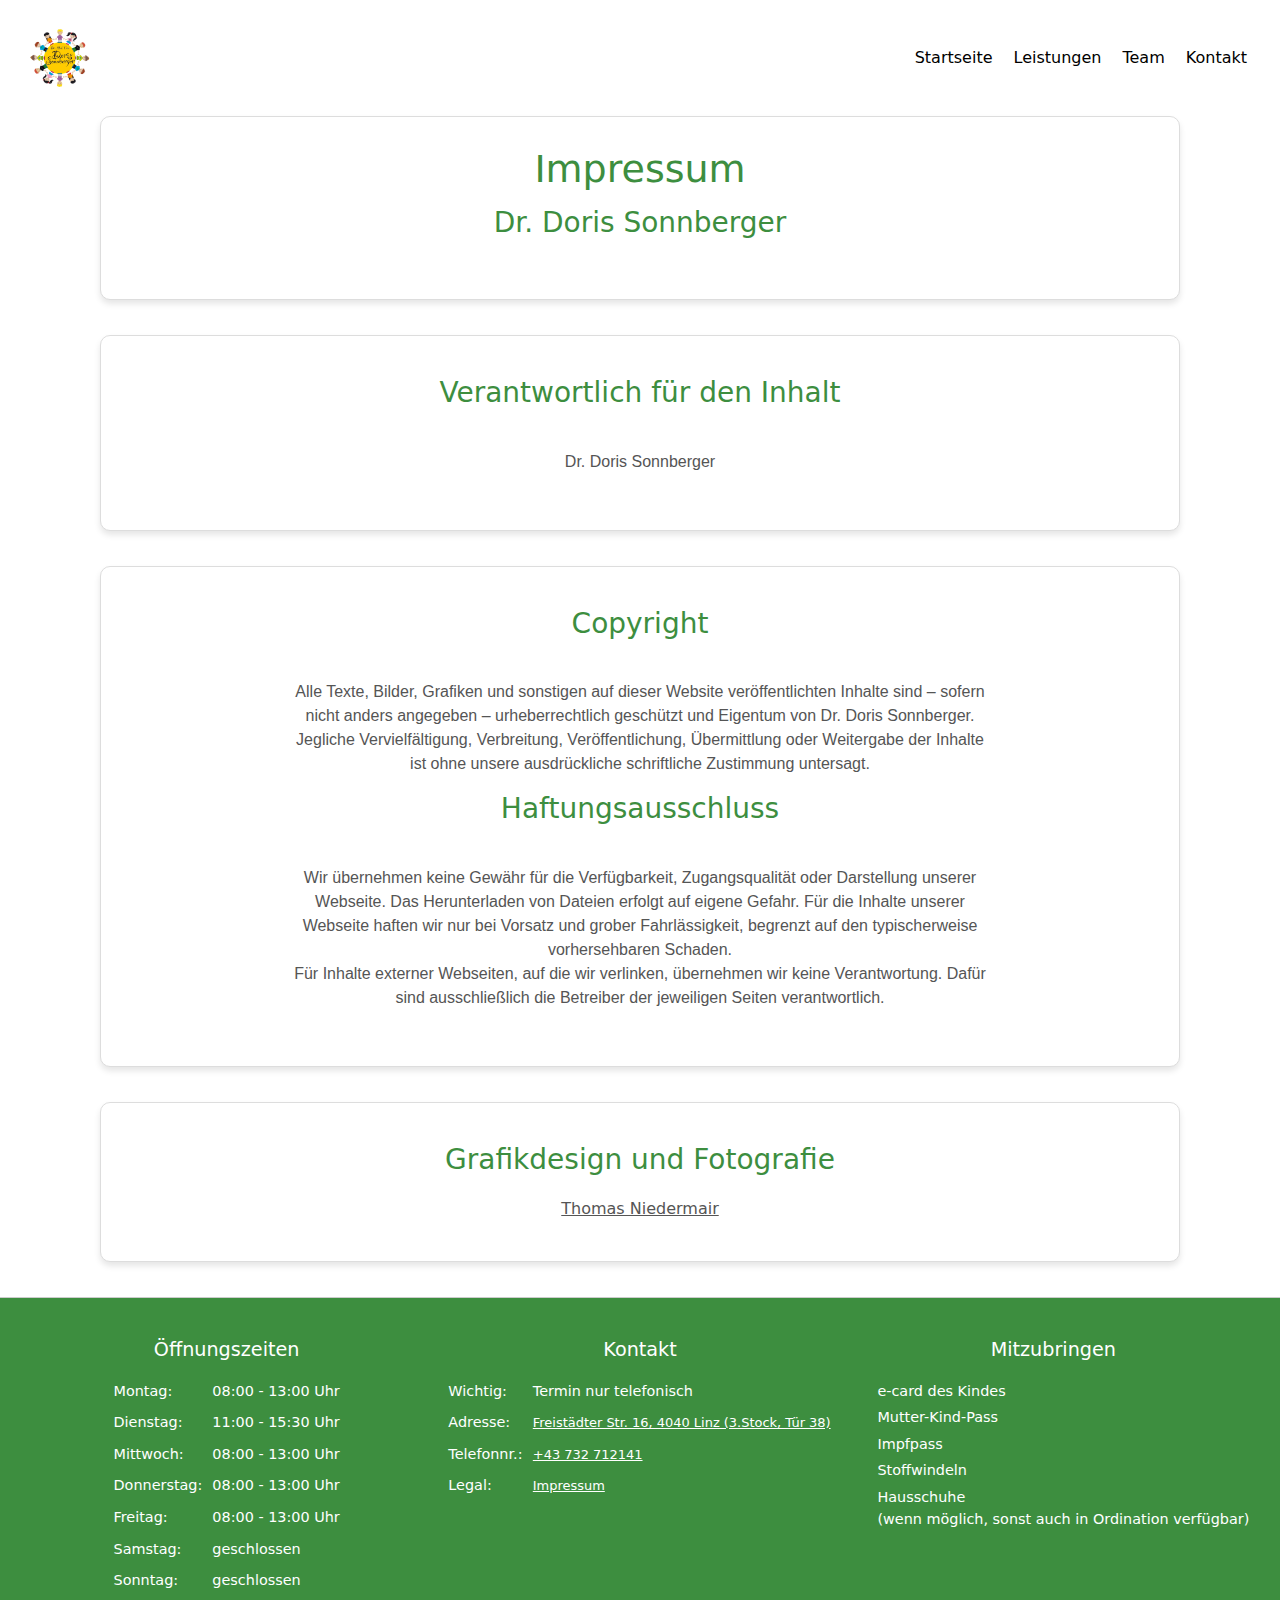
==== commit ecc21343: "Änderungen" ====
--- a/impressum.html
+++ b/impressum.html
@@ -80,8 +80,7 @@
 <section id="legal-section">
 	<div class="legal-box">
 		<h2>Verantwortlich für den Inhalt</h2>
-		<p>Dr. Doris Sonnberger <br>
-			und Thomas Niedermair (Grafikdesigner)</p>
+		<p>Dr. Doris Sonnberger</p>
 		</div>
 </section>
 
@@ -90,14 +89,21 @@
 		<h2>Copyright</h3>
 		<p>Alle Texte, Bilder, Grafiken und sonstigen auf dieser Website veröffentlichten Inhalte sind – sofern nicht anders angegeben – urheberrechtlich geschützt und Eigentum von Dr. Doris Sonnberger. 
 			<br>Jegliche Vervielfältigung, Verbreitung, Veröffentlichung, Übermittlung oder Weitergabe der Inhalte ist ohne unsere ausdrückliche schriftliche Zustimmung untersagt.</p>
-		<h2>Haftungsausschluss</h2>
+		<h2>Haftung&shy;sausschluss</h2>
 		<p>Wir übernehmen keine Gewähr für die Verfügbarkeit, Zugangsqualität oder Darstellung unserer Webseite. Das Herunterladen von Dateien erfolgt auf eigene Gefahr. Für die Inhalte unserer Webseite haften wir nur bei Vorsatz und grober Fahrlässigkeit, begrenzt auf den typischerweise vorhersehbaren Schaden. 
 			<br> Für Inhalte externer Webseiten, auf die wir verlinken, übernehmen wir keine Verantwortung. Dafür sind ausschließlich die Betreiber der jeweiligen Seiten verantwortlich.</p>
 		
 	</div>
 </section>
 
-
+<section id="legal-section">
+	<div class="legal-box">
+		<h2>Grafikdesign und Fotografie</h2>
+		<a href="https://bento.me/thomas-niedermair" target="_blank">
+			Thomas Niedermair
+		</a>
+	</div>
+</section>
 
 <!--footer-->
 <footer class="footer">
--- a/styles.css
+++ b/styles.css
@@ -465,6 +465,7 @@
 .team-cards {
     display: flex;
     justify-content:center;
+    border-radius: 10px;
     gap: 30px; /* Gleichmäßiger Abstand zwischen den Karten */
     flex-wrap: wrap;
     width: 100%;
@@ -1152,6 +1153,15 @@
     box-shadow: 0 4px 6px rgba(0, 0, 0, 0.1);
     text-align: center;}
 
+.legal-box h2 {
+    padding-bottom: 30px;
+}
+
+.legal-box a {
+    text-decoration: underline;
+    color: #555;
+}
+
 @media (max-width: 768px) {
     .legal-box {
         background-color: #fff;
@@ -1190,6 +1200,7 @@
     font-size: 16px;
     color: #555;}
 
+
 @media (max-width: 768px) {
 #legal-section p {
     padding-left: 5px;
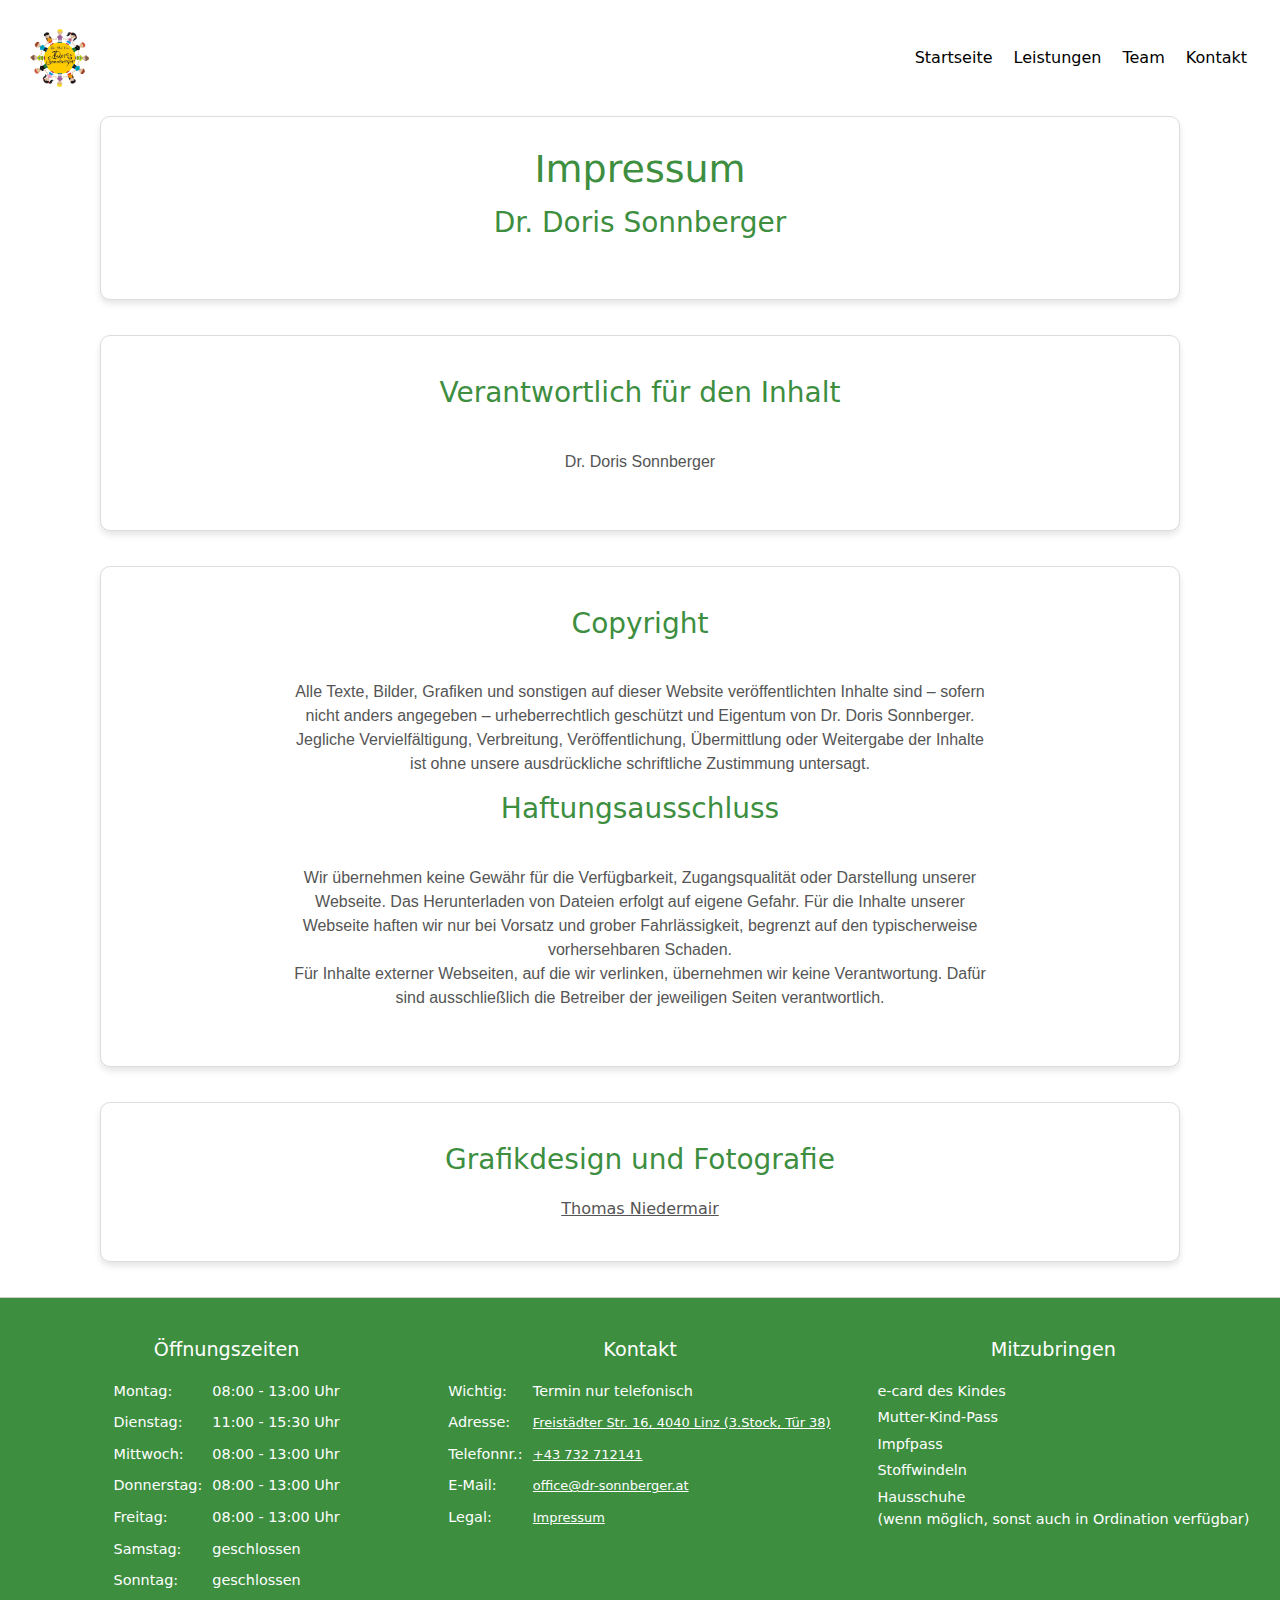
==== commit ec802a6b: "Mail Adresse" ====
--- a/impressum.html
+++ b/impressum.html
@@ -158,6 +158,10 @@
 			  <td><a href="tel:+43732712141">+43 732 712141</a></td>
 		  </tr>
 		  <tr>
+			<td>E-Mail:</td>
+			<td><a href="mailto:office@dr-sonnberger.at">office@dr-sonnberger.at</a></td>
+		</tr>
+		  <tr>
 			  <td>Legal:</td>
 			  <td><a href="impressum.html" target="_blank">Impressum</a></td>
 		  </tr>
@@ -174,7 +178,6 @@
 		</ul>
 	</div>
 </footer>
-
 </div>
 </body>
 </html>
--- a/styles.css
+++ b/styles.css
@@ -1202,6 +1202,146 @@
 
 
 @media (max-width: 768px) {
+
 #legal-section p {
     padding-left: 5px;
-    padding-right: 5px;}}+    padding-right: 5px;}}
+
+
+ /* Allgemeine Einstellungen */
+ .slideshow-container {
+    border-radius: 10px;
+    margin: 0 70px; /* Gleicher Abstand links und rechts */
+    width: calc(100% - 140px); /* Breite um die Margins angepasst */
+    overflow: hidden;
+    position: relative; /* "center" ist kein gültiger Wert */
+    box-sizing: border-box; /* Wichtig für korrekte Breitenberechnung */
+}
+
+.slideshow-container-kontakt {
+    border-radius: 10px;
+    margin: 0 250px; /* Gleicher Abstand links und rechts */
+    width: calc(100% - 500px); /* Breite um die Margins angepasst */
+    overflow: hidden;
+    position: relative; /* "center" ist kein gültiger Wert */
+    box-sizing: border-box; /* Wichtig für korrekte Breitenberechnung */
+}
+
+.slides {
+    display: flex;
+    width: 100%;
+    animation: slide-animation 36s infinite ease-in-out;
+}
+
+.slides img {
+    width: 100%;
+    flex-shrink: 0;
+    object-fit: cover;
+}
+
+/* Desktop- und Mobile-Bilder anpassen */
+.slides img.desktop {
+    display: block;
+}
+
+.slides img.mobile {
+    display: none;
+}
+
+@media (max-width: 768px) {
+    .slides img.desktop {
+        display: none;
+    }
+
+    .slides img.mobile {
+        display: block;
+    }
+}
+
+@keyframes slide-animation {
+    0% { transform: translateX(0); } /* Erstes Bild */
+    16.67% { transform: translateX(0); } /* Erstes Bild bleibt stehen */
+    19.44% { transform: translateX(-100%); } /* Zweites Bild */
+    36.11% { transform: translateX(-100%); } /* Zweites Bild bleibt stehen */
+    38.89% { transform: translateX(-200%); } /* Drittes Bild */
+    55.56% { transform: translateX(-200%); } /* Drittes Bild bleibt stehen */
+    58.33% { transform: translateX(-300%); } /* Viertes Bild */
+    75% { transform: translateX(-300%); } /* Viertes Bild bleibt stehen */
+    77.78% { transform: translateX(-400%); } /* Fünftes Bild */
+    94.44% { transform: translateX(-400%); } /* Fünftes Bild bleibt stehen */
+    97.22% { transform: translateX(-500%); } /* Letztes Bild */
+    100% { transform: translateX(-500%); } /* Letztes Bild bleibt stehen */
+    103.22% { transform: translateX(0); } /* Zurück zum ersten Bild */
+}
+
+
+.Bilder-box {
+    border: 1px solid #ddd;
+    border-radius: 10px;
+    padding: 0px;
+    margin-left: 280px;
+    margin-right: 280px;
+    margin-top: -20px;
+    margin-bottom: 75px;
+    box-shadow: 0 4px 6px rgba(0, 0, 0, 0.1);
+    text-align: center;
+    display: flex;
+    justify-content: center;
+    align-items: center;
+}
+
+.Bilder-box img {
+    width: 100%; /* Das Bild füllt die gesamte Breite der Box */
+    height: auto; /* Die Höhe wird proportional angepasst */
+    max-width: 100%; /* Verhindert, dass das Bild die Box überschreitet */
+    border-radius: 10px; /* Optional: Abgerundete Ecken wie die Box */
+    object-fit: cover; /* Passt das Bild an, ohne Verzerrung */
+}
+
+#Bilder-box {
+    display: flex;
+    justify-content: center;
+    margin-top: -20px;
+    padding-top: 40px;
+}
+
+
+@media (max-width: 1200px) {
+
+    .Bilder-box {
+        margin-left: 150px;
+        margin-right: 150px;
+        margin-top: -20px;
+        margin-bottom: 75px;
+    }
+
+    .slideshow-container-kontakt {
+        background-color: #3d8e3f;
+        margin-top: -10px;
+        margin: 0 100px; /* Gleicher Abstand links und rechts */
+        width: calc(100% - 200px); /* Breite um die Margins angepasst */
+    }
+
+}
+
+@media (max-width: 768px) {
+
+    .slideshow-container {
+        margin: 0 30px; /* Gleicher Abstand links und rechts */
+        width: calc(100% - 60px); /* Breite um die Margins angepasst */
+    }
+
+    .slideshow-container-kontakt {
+        margin-top: -10px;
+        margin: 0 50px; /* Gleicher Abstand links und rechts */
+        width: calc(100% - 100px); /* Breite um die Margins angepasst */
+    }
+
+    .Bilder-box {
+        margin-left: 75px;
+        margin-right: 75px;
+        margin-top: -20px;
+        margin-bottom: 75px;
+    }
+
+}
